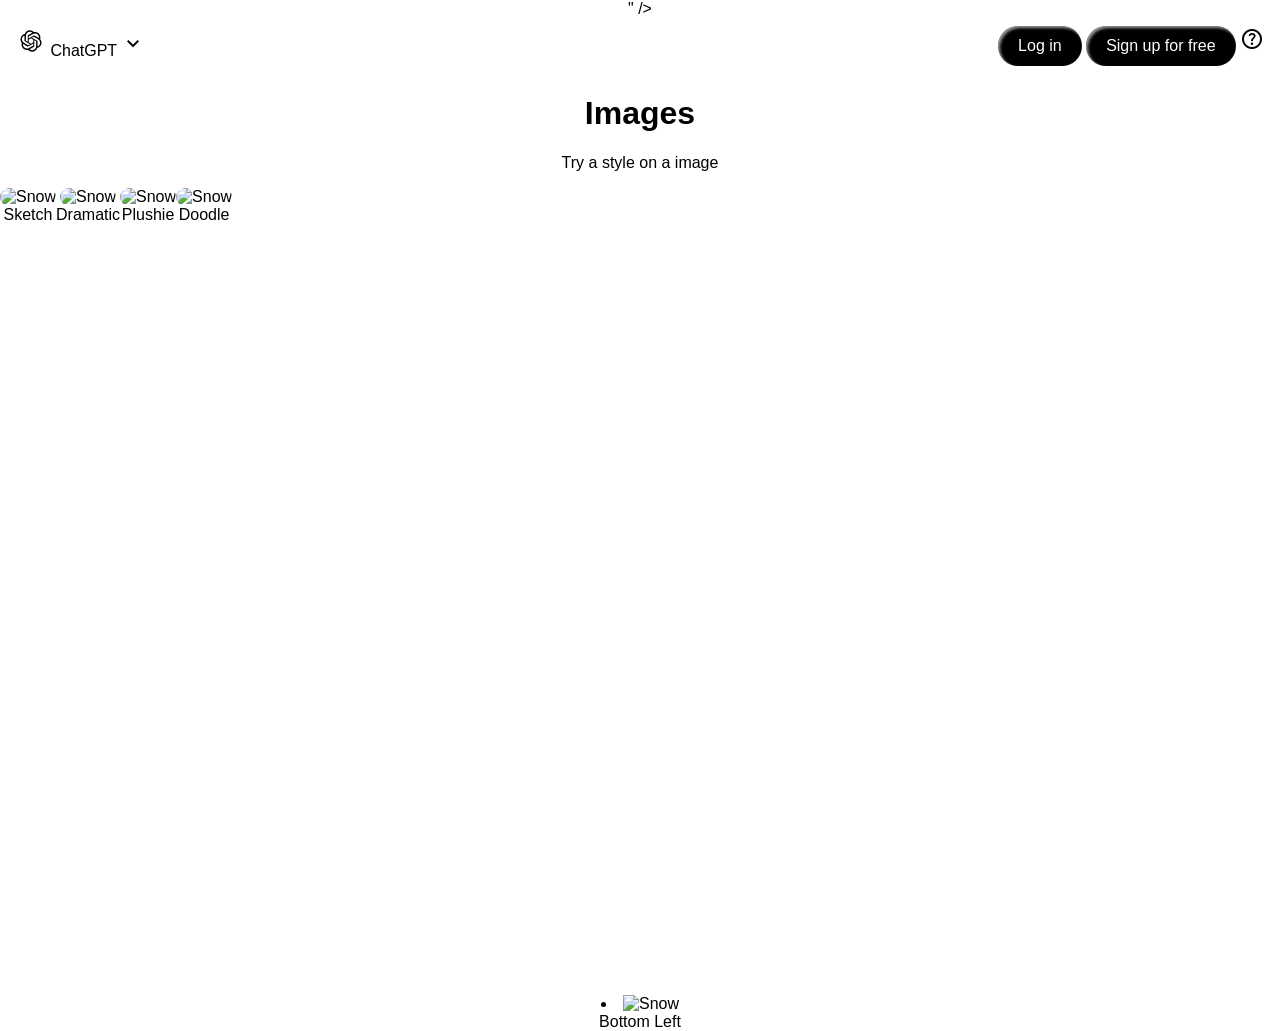
==== images.html @ 3a8e111e "git init" ====
<!DOCTYPE html>
<html lang="en">
<head>
    <meta charset="UTF-8">
    <meta name="viewport" content="width=device-width, initial-scale=1.0">
    <title>Images</title>
        <link
      rel="stylesheet"
      href="https://fonts.googleapis.com/css2?family=Material+Symbols+Outlined:opsz,wght,FILL,GRAD@20..48,100..700,0..1,-50..200&icon_names=smart_toy,keyboard_arrow_down,help,attach_file" />"
    />
        <link rel="stylesheet" href="styleImages.css" />
</head>
<body>
        <nav class="navbar">
      <!-- <div class="logo">
            <svg  class="gpt-icon" xmlns="http://www.w3.org/2000/svg" shape-rendering="geometricPrecision" text-rendering="geometricPrecision" image-rendering="optimizeQuality" fill-rule="evenodd" clip-rule="evenodd" viewBox="0 0 512 509.639"><path fill="#fff" d="M115.612 0h280.775C459.974 0 512 52.026 512 115.612v278.415c0 63.587-52.026 115.613-115.613 115.613H115.612C52.026 509.64 0 457.614 0 394.027V115.612C0 52.026 52.026 0 115.612 0z"/><path fill-rule="nonzero" d="M412.037 221.764a90.834 90.834 0 004.648-28.67 90.79 90.79 0 00-12.443-45.87c-16.37-28.496-46.738-46.089-79.605-46.089-6.466 0-12.943.683-19.264 2.04a90.765 90.765 0 00-67.881-30.515h-.576c-.059.002-.149.002-.216.002-39.807 0-75.108 25.686-87.346 63.554-25.626 5.239-47.748 21.31-60.682 44.03a91.873 91.873 0 00-12.407 46.077 91.833 91.833 0 0023.694 61.553 90.802 90.802 0 00-4.649 28.67 90.804 90.804 0 0012.442 45.87c16.369 28.504 46.74 46.087 79.61 46.087a91.81 91.81 0 0019.253-2.04 90.783 90.783 0 0067.887 30.516h.576l.234-.001c39.829 0 75.119-25.686 87.357-63.588 25.626-5.242 47.748-21.312 60.682-44.033a91.718 91.718 0 0012.383-46.035 91.83 91.83 0 00-23.693-61.553l-.004-.005zM275.102 413.161h-.094a68.146 68.146 0 01-43.611-15.8 56.936 56.936 0 002.155-1.221l72.54-41.901a11.799 11.799 0 005.962-10.251V241.651l30.661 17.704c.326.163.55.479.596.84v84.693c-.042 37.653-30.554 68.198-68.21 68.273h.001zm-146.689-62.649a68.128 68.128 0 01-9.152-34.085c0-3.904.341-7.817 1.005-11.663.539.323 1.48.897 2.155 1.285l72.54 41.901a11.832 11.832 0 0011.918-.002l88.563-51.137v35.408a1.1 1.1 0 01-.438.94l-73.33 42.339a68.43 68.43 0 01-34.11 9.12 68.359 68.359 0 01-59.15-34.11l-.001.004zm-19.083-158.36a68.044 68.044 0 0135.538-29.934c0 .625-.036 1.731-.036 2.5v83.801l-.001.07a11.79 11.79 0 005.954 10.242l88.564 51.13-30.661 17.704a1.096 1.096 0 01-1.034.093l-73.337-42.375a68.36 68.36 0 01-34.095-59.143 68.412 68.412 0 019.112-34.085l-.004-.003zm251.907 58.621l-88.563-51.137 30.661-17.697a1.097 1.097 0 011.034-.094l73.337 42.339c21.109 12.195 34.132 34.746 34.132 59.132 0 28.604-17.849 54.199-44.686 64.078v-86.308c.004-.032.004-.065.004-.096 0-4.219-2.261-8.119-5.919-10.217zm30.518-45.93c-.539-.331-1.48-.898-2.155-1.286l-72.54-41.901a11.842 11.842 0 00-5.958-1.611c-2.092 0-4.15.558-5.957 1.611l-88.564 51.137v-35.408l-.001-.061a1.1 1.1 0 01.44-.88l73.33-42.303a68.301 68.301 0 0134.108-9.129c37.704 0 68.281 30.577 68.281 68.281a68.69 68.69 0 01-.984 11.545v.005zm-191.843 63.109l-30.668-17.704a1.09 1.09 0 01-.596-.84v-84.692c.016-37.685 30.593-68.236 68.281-68.236a68.332 68.332 0 0143.689 15.804 63.09 63.09 0 00-2.155 1.222l-72.54 41.9a11.794 11.794 0 00-5.961 10.248v.068l-.05 102.23zm16.655-35.91l39.445-22.782 39.444 22.767v45.55l-39.444 22.767-39.445-22.767v-45.535z"/></svg>
            ChatGPT  
            <span class="material-symbols-outlined">keyboard_arrow_down</span> 
        </div> -->

      <ul class="nav-links">
        <div class="leftNav">
          <li>
            <svg
              class="gpt-icon"
              xmlns="http://www.w3.org/2000/svg"
              shape-rendering="geometricPrecision"
              text-rendering="geometricPrecision"
              image-rendering="optimizeQuality"
              fill-rule="evenodd"
              clip-rule="evenodd"
              viewBox="0 0 512 509.639"
            >
              <path
                fill="#fff"
                d="M115.612 0h280.775C459.974 0 512 52.026 512 115.612v278.415c0 63.587-52.026 115.613-115.613 115.613H115.612C52.026 509.64 0 457.614 0 394.027V115.612C0 52.026 52.026 0 115.612 0z"
              />
              <path
                fill-rule="nonzero"
                d="M412.037 221.764a90.834 90.834 0 004.648-28.67 90.79 90.79 0 00-12.443-45.87c-16.37-28.496-46.738-46.089-79.605-46.089-6.466 0-12.943.683-19.264 2.04a90.765 90.765 0 00-67.881-30.515h-.576c-.059.002-.149.002-.216.002-39.807 0-75.108 25.686-87.346 63.554-25.626 5.239-47.748 21.31-60.682 44.03a91.873 91.873 0 00-12.407 46.077 91.833 91.833 0 0023.694 61.553 90.802 90.802 0 00-4.649 28.67 90.804 90.804 0 0012.442 45.87c16.369 28.504 46.74 46.087 79.61 46.087a91.81 91.81 0 0019.253-2.04 90.783 90.783 0 0067.887 30.516h.576l.234-.001c39.829 0 75.119-25.686 87.357-63.588 25.626-5.242 47.748-21.312 60.682-44.033a91.718 91.718 0 0012.383-46.035 91.83 91.83 0 00-23.693-61.553l-.004-.005zM275.102 413.161h-.094a68.146 68.146 0 01-43.611-15.8 56.936 56.936 0 002.155-1.221l72.54-41.901a11.799 11.799 0 005.962-10.251V241.651l30.661 17.704c.326.163.55.479.596.84v84.693c-.042 37.653-30.554 68.198-68.21 68.273h.001zm-146.689-62.649a68.128 68.128 0 01-9.152-34.085c0-3.904.341-7.817 1.005-11.663.539.323 1.48.897 2.155 1.285l72.54 41.901a11.832 11.832 0 0011.918-.002l88.563-51.137v35.408a1.1 1.1 0 01-.438.94l-73.33 42.339a68.43 68.43 0 01-34.11 9.12 68.359 68.359 0 01-59.15-34.11l-.001.004zm-19.083-158.36a68.044 68.044 0 0135.538-29.934c0 .625-.036 1.731-.036 2.5v83.801l-.001.07a11.79 11.79 0 005.954 10.242l88.564 51.13-30.661 17.704a1.096 1.096 0 01-1.034.093l-73.337-42.375a68.36 68.36 0 01-34.095-59.143 68.412 68.412 0 019.112-34.085l-.004-.003zm251.907 58.621l-88.563-51.137 30.661-17.697a1.097 1.097 0 011.034-.094l73.337 42.339c21.109 12.195 34.132 34.746 34.132 59.132 0 28.604-17.849 54.199-44.686 64.078v-86.308c.004-.032.004-.065.004-.096 0-4.219-2.261-8.119-5.919-10.217zm30.518-45.93c-.539-.331-1.48-.898-2.155-1.286l-72.54-41.901a11.842 11.842 0 00-5.958-1.611c-2.092 0-4.15.558-5.957 1.611l-88.564 51.137v-35.408l-.001-.061a1.1 1.1 0 01.44-.88l73.33-42.303a68.301 68.301 0 0134.108-9.129c37.704 0 68.281 30.577 68.281 68.281a68.69 68.69 0 01-.984 11.545v.005zm-191.843 63.109l-30.668-17.704a1.09 1.09 0 01-.596-.84v-84.692c.016-37.685 30.593-68.236 68.281-68.236a68.332 68.332 0 0143.689 15.804 63.09 63.09 0 00-2.155 1.222l-72.54 41.9a11.794 11.794 0 00-5.961 10.248v.068l-.05 102.23zm16.655-35.91l39.445-22.782 39.444 22.767v45.55l-39.444 22.767-39.445-22.767v-45.535z"
              />
            </svg>
            ChatGPT
            <span class="material-symbols-outlined">keyboard_arrow_down</span>
          </li>
        </div>

        <div class="rightNav">
          <li>
            <button class="favorite styled" type="button">Log in</button>
            <button class="favorite styled" type="button">
              Sign up for free
            </button>

            <span class="material-symbols-outlined">help</span>
          </li>
        </div>
      </ul>
    </nav>
    <div class="container">
        <h1>Images</h1>
        <p>Try a style on a image</p>
        <ul class="nav-links">
        <div class="centerNav">
              <li class="imgDiv">
                      <img class = "img" src="https://encrypted-tbn0.gstatic.com/images?q=tbn:ANd9GcTlaB_1C-pBuw22JItfEWRbyYpvXw4YYyBvpQ9K1ytyqQ&s" alt="Snow" style="width:100%;">
  <div class="bottom-left">Sketch</div>
                </li>
              <li class="imgDiv">
                      <img  class = "img"  src="https://encrypted-tbn0.gstatic.com/images?q=tbn:ANd9GcSWJ82D3fYuWd7_fGAY9XvaiLnmVgUnUoI8oPJX1bEe4A&s=10" alt="Snow" style="width:100%;">
  <div class="bottom-left">Dramatic</div>
                </li>
              <li class="imgDiv">
                      <img  class = "img"  src="https://encrypted-tbn0.gstatic.com/images?q=tbn:ANd9GcSUbkm5uwYoDDZbvLJDmrWM3zFg2-TcrkDfT3vIHIJqxg&s=10" alt="Snow" style="width:100%;">
  <div class="bottom-left"> Plushie</div>
                </li>
              <li class="imgDiv">
                      <img class = "img"  src="https://encrypted-tbn0.gstatic.com/images?q=tbn:ANd9GcR01Yi4331f1BsPnjMCUkbOB63N7DEmvC4Cnz9VCK6j6g&s=10" alt="Snow" style="width:100%;">
  <div class="bottom-left"> Doodle</div>
                </li>
 
        </div>
</ul>
    
    </div>

                  <li class="imgDiv">
                      <img src="https://encrypted-tbn0.gstatic.com/images?q=tbn:ANd9GcTlaB_1C-pBuw22JItfEWRbyYpvXw4YYyBvpQ9K1ytyqQ&s" alt="Snow" style="width:100%;">
  <div class="bottom-left">Bottom Left</div>
                </li>
</body>
</html>
---- styleImages.css ----
body {
    margin: 0;
    font-family: Arial, sans-serif;
      text-align: center;
      align-items: center;
}

.navbar {
    list-style-type: none;
  margin: 0;
  padding: 0;
  overflow: hidden;
    justify-content: space-between;
    padding: 0.5em 1em;

}

.nav-links {
  list-style-type: none;
  margin: 0;
  padding: 0;
  overflow: hidden;
align-items: center;
}
.nav-links li {
  float: left;
}
.nav-links a {
    
  display: block;
  color: rgb(0, 0, 0);
  text-align: center;
  padding: 14px 16px;
  text-decoration: none;

}

.nav-links a:hover {
    color: #00bcd4;
}
.rightNav{
    float:right;

}
/* .leftNav{
    float:left;
        margin-right: 150px
}
.centerNav{

    float:center;
} */
.gpt-icon{
    width: 30px;
    height: 30px;
}


.styled {
  border: 0;
  line-height: 2.5;
  padding: 0 20px;
  font-size: 1rem;
  color: white;
  text-shadow: 1px 1px 1px black;
  border-radius: 20px;
  background-color: rgb(0, 0, 0);
  background-image: linear-gradient(
    to top left,
    rgb(0 0 0 / 0.2),
    rgb(0 0 0 / 0.2) 30%,
    transparent
  );
  box-shadow:
    inset 2px 2px 3px rgb(255 255 255 / 0.6),
    inset -2px -2px 3px rgb(0 0 0 / 0.6);
}

.styled:hover {
  background-color: rgb(26, 108, 152);
}

.styled:active {
  box-shadow:
    inset -2px -2px 3px rgb(255 255 255 / 0.6),
    inset 2px 2px 3px rgb(0 0 0 / 0.6);
}
.chatBox{
  position: relative;
   /* transform: translateY(-50%); */
     width:500px ;
  padding:20px ;
    margin: 0 auto; 
      top: 20%;
  border:  solid rgb(178, 181, 178);
  border-radius: 10px;


}
.container{
 height: 100vh;
}
input{
    width: 90%;
    padding: 10px;
    border-radius: 15px;

}

.buttonIcon{
    border-radius: 25px;
    border:  solid rgb(178, 181, 178);
}
.img{
  width: 200px;
  height: 200px;
  border-radius: 15px;
  border: 10px;
}
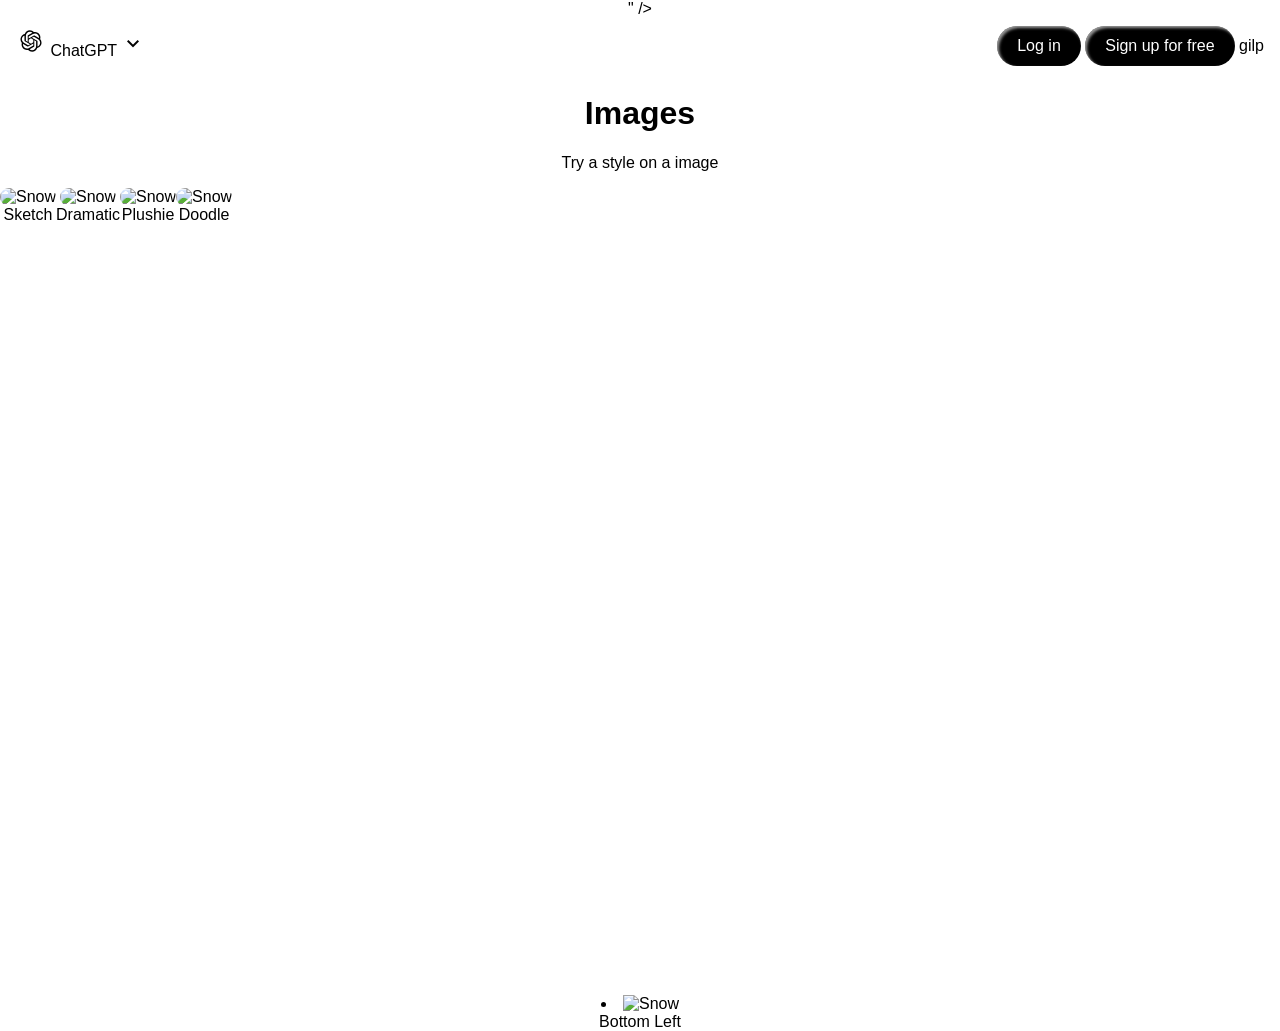
==== commit 6ded00c3: "Final Test" ====
--- a/images.html
+++ b/images.html
@@ -51,8 +51,7 @@
             <button class="favorite styled" type="button">
               Sign up for free
             </button>
-
-            <span class="material-symbols-outlined">help</span>
+gilp</span>
           </li>
         </div>
       </ul>
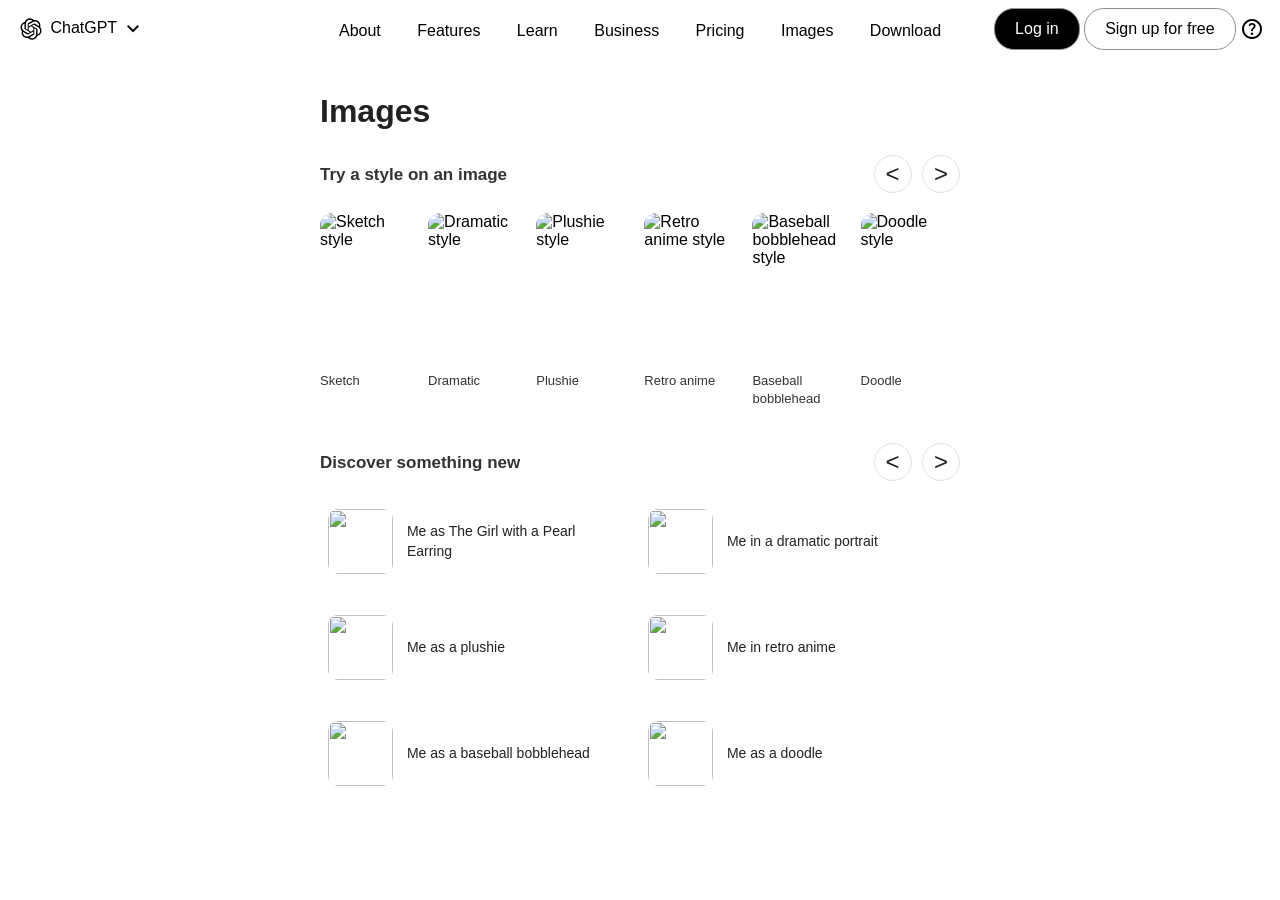
==== commit 752762bd: "fix images page" ====
--- a/images.html
+++ b/images.html
@@ -1,91 +1,187 @@
-<!DOCTYPE html>
+<!doctype html>
 <html lang="en">
-<head>
-    <meta charset="UTF-8">
-    <meta name="viewport" content="width=device-width, initial-scale=1.0">
-    <title>Images</title>
-        <link
+  <head>
+    <meta charset="UTF-8" />
+    <meta name="viewport" content="width=device-width, initial-scale=1.0" />
+    <title>GPT-IMAGES</title>
+    <link rel="stylesheet" href="styleImages.css" />
+    <link
       rel="stylesheet"
-      href="https://fonts.googleapis.com/css2?family=Material+Symbols+Outlined:opsz,wght,FILL,GRAD@20..48,100..700,0..1,-50..200&icon_names=smart_toy,keyboard_arrow_down,help,attach_file" />"
+      href="https://fonts.googleapis.com/css2?family=Material+Symbols+Outlined:opsz,wght,FILL,GRAD@20..48,100..700,0..1,-50..200&icon_names=smart_toy,keyboard_arrow_down,help,attach_file,search,auto_stories,image,call"
     />
-        <link rel="stylesheet" href="styleImages.css" />
-</head>
-<body>
-        <nav class="navbar">
-      <!-- <div class="logo">
-            <svg  class="gpt-icon" xmlns="http://www.w3.org/2000/svg" shape-rendering="geometricPrecision" text-rendering="geometricPrecision" image-rendering="optimizeQuality" fill-rule="evenodd" clip-rule="evenodd" viewBox="0 0 512 509.639"><path fill="#fff" d="M115.612 0h280.775C459.974 0 512 52.026 512 115.612v278.415c0 63.587-52.026 115.613-115.613 115.613H115.612C52.026 509.64 0 457.614 0 394.027V115.612C0 52.026 52.026 0 115.612 0z"/><path fill-rule="nonzero" d="M412.037 221.764a90.834 90.834 0 004.648-28.67 90.79 90.79 0 00-12.443-45.87c-16.37-28.496-46.738-46.089-79.605-46.089-6.466 0-12.943.683-19.264 2.04a90.765 90.765 0 00-67.881-30.515h-.576c-.059.002-.149.002-.216.002-39.807 0-75.108 25.686-87.346 63.554-25.626 5.239-47.748 21.31-60.682 44.03a91.873 91.873 0 00-12.407 46.077 91.833 91.833 0 0023.694 61.553 90.802 90.802 0 00-4.649 28.67 90.804 90.804 0 0012.442 45.87c16.369 28.504 46.74 46.087 79.61 46.087a91.81 91.81 0 0019.253-2.04 90.783 90.783 0 0067.887 30.516h.576l.234-.001c39.829 0 75.119-25.686 87.357-63.588 25.626-5.242 47.748-21.312 60.682-44.033a91.718 91.718 0 0012.383-46.035 91.83 91.83 0 00-23.693-61.553l-.004-.005zM275.102 413.161h-.094a68.146 68.146 0 01-43.611-15.8 56.936 56.936 0 002.155-1.221l72.54-41.901a11.799 11.799 0 005.962-10.251V241.651l30.661 17.704c.326.163.55.479.596.84v84.693c-.042 37.653-30.554 68.198-68.21 68.273h.001zm-146.689-62.649a68.128 68.128 0 01-9.152-34.085c0-3.904.341-7.817 1.005-11.663.539.323 1.48.897 2.155 1.285l72.54 41.901a11.832 11.832 0 0011.918-.002l88.563-51.137v35.408a1.1 1.1 0 01-.438.94l-73.33 42.339a68.43 68.43 0 01-34.11 9.12 68.359 68.359 0 01-59.15-34.11l-.001.004zm-19.083-158.36a68.044 68.044 0 0135.538-29.934c0 .625-.036 1.731-.036 2.5v83.801l-.001.07a11.79 11.79 0 005.954 10.242l88.564 51.13-30.661 17.704a1.096 1.096 0 01-1.034.093l-73.337-42.375a68.36 68.36 0 01-34.095-59.143 68.412 68.412 0 019.112-34.085l-.004-.003zm251.907 58.621l-88.563-51.137 30.661-17.697a1.097 1.097 0 011.034-.094l73.337 42.339c21.109 12.195 34.132 34.746 34.132 59.132 0 28.604-17.849 54.199-44.686 64.078v-86.308c.004-.032.004-.065.004-.096 0-4.219-2.261-8.119-5.919-10.217zm30.518-45.93c-.539-.331-1.48-.898-2.155-1.286l-72.54-41.901a11.842 11.842 0 00-5.958-1.611c-2.092 0-4.15.558-5.957 1.611l-88.564 51.137v-35.408l-.001-.061a1.1 1.1 0 01.44-.88l73.33-42.303a68.301 68.301 0 0134.108-9.129c37.704 0 68.281 30.577 68.281 68.281a68.69 68.69 0 01-.984 11.545v.005zm-191.843 63.109l-30.668-17.704a1.09 1.09 0 01-.596-.84v-84.692c.016-37.685 30.593-68.236 68.281-68.236a68.332 68.332 0 0143.689 15.804 63.09 63.09 0 00-2.155 1.222l-72.54 41.9a11.794 11.794 0 00-5.961 10.248v.068l-.05 102.23zm16.655-35.91l39.445-22.782 39.444 22.767v45.55l-39.444 22.767-39.445-22.767v-45.535z"/></svg>
-            ChatGPT  
-            <span class="material-symbols-outlined">keyboard_arrow_down</span> 
-        </div> -->
+  </head>
+  <body>
+    <nav class="navbar">
+      <div class="nav-links">
+        <div class="leftNav">
+          <svg
+            class="gpt-icon"
+            xmlns="http://www.w3.org/2000/svg"
+            shape-rendering="geometricPrecision"
+            text-rendering="geometricPrecision"
+            image-rendering="optimizeQuality"
+            fill-rule="evenodd"
+            clip-rule="evenodd"
+            viewBox="0 0 512 509.639"
+          >
+            <path
+              fill="#fff"
+              d="M115.612 0h280.775C459.974 0 512 52.026 512 115.612v278.415c0 63.587-52.026 115.613-115.613 115.613H115.612C52.026 509.64 0 457.614 0 394.027V115.612C0 52.026 52.026 0 115.612 0z"
+            />
+            <path
+              fill-rule="nonzero"
+              d="M412.037 221.764a90.834 90.834 0 004.648-28.67 90.79 90.79 0 00-12.443-45.87c-16.37-28.496-46.738-46.089-79.605-46.089-6.466 0-12.943.683-19.264 2.04a90.765 90.765 0 00-67.881-30.515h-.576c-.059.002-.149.002-.216.002-39.807 0-75.108 25.686-87.346 63.554-25.626 5.239-47.748 21.31-60.682 44.03a91.873 91.873 0 00-12.407 46.077 91.833 91.833 0 0023.694 61.553 90.802 90.802 0 00-4.649 28.67 90.804 90.804 0 0012.442 45.87c16.369 28.504 46.74 46.087 79.61 46.087a91.81 91.81 0 0019.253-2.04 90.783 90.783 0 0067.887 30.516h.576l.234-.001c39.829 0 75.119-25.686 87.357-63.588 25.626-5.242 47.748-21.312 60.682-44.033a91.718 91.718 0 0012.383-46.035 91.83 91.83 0 00-23.693-61.553l-.004-.005zM275.102 413.161h-.094a68.146 68.146 0 01-43.611-15.8 56.936 56.936 0 002.155-1.221l72.54-41.901a11.799 11.799 0 005.962-10.251V241.651l30.661 17.704c.326.163.55.479.596.84v84.693c-.042 37.653-30.554 68.198-68.21 68.273h.001zm-146.689-62.649a68.128 68.128 0 01-9.152-34.085c0-3.904.341-7.817 1.005-11.663.539.323 1.48.897 2.155 1.285l72.54 41.901a11.832 11.832 0 0011.918-.002l88.563-51.137v35.408a1.1 1.1 0 01-.438.94l-73.33 42.339a68.43 68.43 0 01-34.11 9.12 68.359 68.359 0 01-59.15-34.11l-.001.004zm-19.083-158.36a68.044 68.044 0 0135.538-29.934c0 .625-.036 1.731-.036 2.5v83.801l-.001.07a11.79 11.79 0 005.954 10.242l88.564 51.13-30.661 17.704a1.096 1.096 0 01-1.034.093l-73.337-42.375a68.36 68.36 0 01-34.095-59.143 68.412 68.412 0 019.112-34.085l-.004-.003zm251.907 58.621l-88.563-51.137 30.661-17.697a1.097 1.097 0 011.034-.094l73.337 42.339c21.109 12.195 34.132 34.746 34.132 59.132 0 28.604-17.849 54.199-44.686 64.078v-86.308c.004-.032.004-.065.004-.096 0-4.219-2.261-8.119-5.919-10.217zm30.518-45.93c-.539-.331-1.48-.898-2.155-1.286l-72.54-41.901a11.842 11.842 0 00-5.958-1.611c-2.092 0-4.15.558-5.957 1.611l-88.564 51.137v-35.408l-.001-.061a1.1 1.1 0 01.44-.88l73.33-42.303a68.301 68.301 0 0134.108-9.129c37.704 0 68.281 30.577 68.281 68.281a68.69 68.69 0 01-.984 11.545v.005zm-191.843 63.109l-30.668-17.704a1.09 1.09 0 01-.596-.84v-84.692c.016-37.685 30.593-68.236 68.281-68.236a68.332 68.332 0 0143.689 15.804 63.09 63.09 0 00-2.155 1.222l-72.54 41.9a11.794 11.794 0 00-5.961 10.248v.068l-.05 102.23zm16.655-35.91l39.445-22.782 39.444 22.767v45.55l-39.444 22.767-39.445-22.767v-45.535z"
+            />
+          </svg>
 
-      <ul class="nav-links">
-        <div class="leftNav">
-          <li>
-            <svg
-              class="gpt-icon"
-              xmlns="http://www.w3.org/2000/svg"
-              shape-rendering="geometricPrecision"
-              text-rendering="geometricPrecision"
-              image-rendering="optimizeQuality"
-              fill-rule="evenodd"
-              clip-rule="evenodd"
-              viewBox="0 0 512 509.639"
-            >
-              <path
-                fill="#fff"
-                d="M115.612 0h280.775C459.974 0 512 52.026 512 115.612v278.415c0 63.587-52.026 115.613-115.613 115.613H115.612C52.026 509.64 0 457.614 0 394.027V115.612C0 52.026 52.026 0 115.612 0z"
-              />
-              <path
-                fill-rule="nonzero"
-                d="M412.037 221.764a90.834 90.834 0 004.648-28.67 90.79 90.79 0 00-12.443-45.87c-16.37-28.496-46.738-46.089-79.605-46.089-6.466 0-12.943.683-19.264 2.04a90.765 90.765 0 00-67.881-30.515h-.576c-.059.002-.149.002-.216.002-39.807 0-75.108 25.686-87.346 63.554-25.626 5.239-47.748 21.31-60.682 44.03a91.873 91.873 0 00-12.407 46.077 91.833 91.833 0 0023.694 61.553 90.802 90.802 0 00-4.649 28.67 90.804 90.804 0 0012.442 45.87c16.369 28.504 46.74 46.087 79.61 46.087a91.81 91.81 0 0019.253-2.04 90.783 90.783 0 0067.887 30.516h.576l.234-.001c39.829 0 75.119-25.686 87.357-63.588 25.626-5.242 47.748-21.312 60.682-44.033a91.718 91.718 0 0012.383-46.035 91.83 91.83 0 00-23.693-61.553l-.004-.005zM275.102 413.161h-.094a68.146 68.146 0 01-43.611-15.8 56.936 56.936 0 002.155-1.221l72.54-41.901a11.799 11.799 0 005.962-10.251V241.651l30.661 17.704c.326.163.55.479.596.84v84.693c-.042 37.653-30.554 68.198-68.21 68.273h.001zm-146.689-62.649a68.128 68.128 0 01-9.152-34.085c0-3.904.341-7.817 1.005-11.663.539.323 1.48.897 2.155 1.285l72.54 41.901a11.832 11.832 0 0011.918-.002l88.563-51.137v35.408a1.1 1.1 0 01-.438.94l-73.33 42.339a68.43 68.43 0 01-34.11 9.12 68.359 68.359 0 01-59.15-34.11l-.001.004zm-19.083-158.36a68.044 68.044 0 0135.538-29.934c0 .625-.036 1.731-.036 2.5v83.801l-.001.07a11.79 11.79 0 005.954 10.242l88.564 51.13-30.661 17.704a1.096 1.096 0 01-1.034.093l-73.337-42.375a68.36 68.36 0 01-34.095-59.143 68.412 68.412 0 019.112-34.085l-.004-.003zm251.907 58.621l-88.563-51.137 30.661-17.697a1.097 1.097 0 011.034-.094l73.337 42.339c21.109 12.195 34.132 34.746 34.132 59.132 0 28.604-17.849 54.199-44.686 64.078v-86.308c.004-.032.004-.065.004-.096 0-4.219-2.261-8.119-5.919-10.217zm30.518-45.93c-.539-.331-1.48-.898-2.155-1.286l-72.54-41.901a11.842 11.842 0 00-5.958-1.611c-2.092 0-4.15.558-5.957 1.611l-88.564 51.137v-35.408l-.001-.061a1.1 1.1 0 01.44-.88l73.33-42.303a68.301 68.301 0 0134.108-9.129c37.704 0 68.281 30.577 68.281 68.281a68.69 68.69 0 01-.984 11.545v.005zm-191.843 63.109l-30.668-17.704a1.09 1.09 0 01-.596-.84v-84.692c.016-37.685 30.593-68.236 68.281-68.236a68.332 68.332 0 0143.689 15.804 63.09 63.09 0 00-2.155 1.222l-72.54 41.9a11.794 11.794 0 00-5.961 10.248v.068l-.05 102.23zm16.655-35.91l39.445-22.782 39.444 22.767v45.55l-39.444 22.767-39.445-22.767v-45.535z"
-              />
-            </svg>
-            ChatGPT
-            <span class="material-symbols-outlined">keyboard_arrow_down</span>
-          </li>
+          ChatGPT
+          <span class="material-symbols-outlined">keyboard_arrow_down</span>
+        </div>
+
+        <div class="centerNav">
+          <ul>
+            <li><a href="#">About</a></li>
+            <li><a href="#">Features</a></li>
+            <li><a href="#">Learn</a></li>
+            <li><a href="#">Business</a></li>
+            <li><a href="#">Pricing</a></li>
+            <li><a href="images.html">Images</a></li>
+            <li><a href="#">Download</a></li>
+          </ul>
         </div>
 
         <div class="rightNav">
-          <li>
-            <button class="favorite styled" type="button">Log in</button>
-            <button class="favorite styled" type="button">
-              Sign up for free
-            </button>
-gilp</span>
-          </li>
+          <button class="favorite btn-top btn-black" type="button">
+            Log in
+          </button>
+
+          <button class="favorite btn-top btn-white" type="button">
+            Sign up for free
+          </button>
+
+          <span class="material-symbols-outlined">help</span>
         </div>
+      </div>
+    </nav>
+
+    <main class="images-container">
+      <h1 class="images-title">Images</h1>
+
+      <div class="styles-header">
+        <p>Try a style on an image</p>
+
+        <div class="slider-arrows">
+          <button class="arrow-button" type="button">&lt;</button>
+          <button class="arrow-button" type="button">&gt;</button>
+        </div>
+      </div>
+
+      <ul class="styles-list">
+        <li class="style-card">
+          <img
+            src="https://encrypted-tbn0.gstatic.com/images?q=tbn:ANd9GcTlaB_1C-pBuw22JItfEWRbyYpvXw4YYyBvpQ9K1ytyqQ&s"
+            alt="Sketch style"
+          />
+          <p>Sketch</p>
+        </li>
+
+        <li class="style-card">
+          <img
+            src="https://encrypted-tbn0.gstatic.com/images?q=tbn:ANd9GcSWJ82D3fYuWd7_fGAY9XvaiLnmVgUnUoI8oPJX1bEe4A&s=10"
+            alt="Dramatic style"
+          />
+          <p>Dramatic</p>
+        </li>
+
+        <li class="style-card">
+          <img
+            src="https://encrypted-tbn0.gstatic.com/images?q=tbn:ANd9GcSUbkm5uwYoDDZbvLJDmrWM3zFg2-TcrkDfT3vIHIJqxg&s=10"
+            alt="Plushie style"
+          />
+          <p>Plushie</p>
+        </li>
+
+        <li class="style-card">
+          <img
+            src="https://encrypted-tbn0.gstatic.com/images?q=tbn:ANd9GcR01Yi4331f1BsPnjMCUkbOB63N7DEmvC4Cnz9VCK6j6g&s=10"
+            alt="Retro anime style"
+          />
+          <p>Retro anime</p>
+        </li>
+
+        <li class="style-card">
+          <img
+            src="https://encrypted-tbn0.gstatic.com/images?q=tbn:ANd9GcTlaB_1C-pBuw22JItfEWRbyYpvXw4YYyBvpQ9K1ytyqQ&s"
+            alt="Baseball bobblehead style"
+          />
+          <p>Baseball bobblehead</p>
+        </li>
+
+        <li class="style-card">
+          <img
+            src="https://encrypted-tbn0.gstatic.com/images?q=tbn:ANd9GcSWJ82D3fYuWd7_fGAY9XvaiLnmVgUnUoI8oPJX1bEe4A&s=10"
+            alt="Doodle style"
+          />
+          <p>Doodle</p>
+        </li>
       </ul>
-    </nav>
-    <div class="container">
-        <h1>Images</h1>
-        <p>Try a style on a image</p>
-        <ul class="nav-links">
-        <div class="centerNav">
-              <li class="imgDiv">
-                      <img class = "img" src="https://encrypted-tbn0.gstatic.com/images?q=tbn:ANd9GcTlaB_1C-pBuw22JItfEWRbyYpvXw4YYyBvpQ9K1ytyqQ&s" alt="Snow" style="width:100%;">
-  <div class="bottom-left">Sketch</div>
-                </li>
-              <li class="imgDiv">
-                      <img  class = "img"  src="https://encrypted-tbn0.gstatic.com/images?q=tbn:ANd9GcSWJ82D3fYuWd7_fGAY9XvaiLnmVgUnUoI8oPJX1bEe4A&s=10" alt="Snow" style="width:100%;">
-  <div class="bottom-left">Dramatic</div>
-                </li>
-              <li class="imgDiv">
-                      <img  class = "img"  src="https://encrypted-tbn0.gstatic.com/images?q=tbn:ANd9GcSUbkm5uwYoDDZbvLJDmrWM3zFg2-TcrkDfT3vIHIJqxg&s=10" alt="Snow" style="width:100%;">
-  <div class="bottom-left"> Plushie</div>
-                </li>
-              <li class="imgDiv">
-                      <img class = "img"  src="https://encrypted-tbn0.gstatic.com/images?q=tbn:ANd9GcR01Yi4331f1BsPnjMCUkbOB63N7DEmvC4Cnz9VCK6j6g&s=10" alt="Snow" style="width:100%;">
-  <div class="bottom-left"> Doodle</div>
-                </li>
- 
+      <div class="styles-header">
+        <p>Discover something new</p>
+
+        <div class="slider-arrows">
+          <button class="arrow-button" type="button">&lt;</button>
+          <button class="arrow-button" type="button">&gt;</button>
         </div>
-</ul>
-    
-    </div>
+      </div>
+      <section class="image-gallery">
+        <div class="gallery-item">
+          <img
+            src="https://encrypted-tbn0.gstatic.com/images?q=tbn:ANd9GcTlaB_1C-pBuw22JItfEWRbyYpvXw4YYyBvpQ9K1ytyqQ&s"
+            alt=""
+          />
+          <span>Me as The Girl with a Pearl Earring</span>
+        </div>
 
-                  <li class="imgDiv">
-                      <img src="https://encrypted-tbn0.gstatic.com/images?q=tbn:ANd9GcTlaB_1C-pBuw22JItfEWRbyYpvXw4YYyBvpQ9K1ytyqQ&s" alt="Snow" style="width:100%;">
-  <div class="bottom-left">Bottom Left</div>
-                </li>
-</body>
-</html>+        <div class="gallery-item">
+          <img
+            src="https://encrypted-tbn0.gstatic.com/images?q=tbn:ANd9GcSWJ82D3fYuWd7_fGAY9XvaiLnmVgUnUoI8oPJX1bEe4A&s=10"
+            alt=""
+          />
+          <span>Me in a dramatic portrait</span>
+        </div>
+
+        <div class="gallery-item">
+          <img
+            src="https://encrypted-tbn0.gstatic.com/images?q=tbn:ANd9GcSUbkm5uwYoDDZbvLJDmrWM3zFg2-TcrkDfT3vIHIJqxg&s=10"
+            alt=""
+          />
+          <span>Me as a plushie</span>
+        </div>
+
+        <div class="gallery-item">
+          <img
+            src="https://encrypted-tbn0.gstatic.com/images?q=tbn:ANd9GcR01Yi4331f1BsPnjMCUkbOB63N7DEmvC4Cnz9VCK6j6g&s=10"
+            alt=""
+          />
+          <span>Me in retro anime</span>
+        </div>
+
+        <div class="gallery-item">
+          <img
+            src="https://encrypted-tbn0.gstatic.com/images?q=tbn:ANd9GcTlaB_1C-pBuw22JItfEWRbyYpvXw4YYyBvpQ9K1ytyqQ&s"
+            alt=""
+          />
+          <span>Me as a baseball bobblehead</span>
+        </div>
+
+        <div class="gallery-item">
+          <img
+            src="https://encrypted-tbn0.gstatic.com/images?q=tbn:ANd9GcSWJ82D3fYuWd7_fGAY9XvaiLnmVgUnUoI8oPJX1bEe4A&s=10"
+            alt=""
+          />
+          <span>Me as a doodle</span>
+        </div>
+      </section>
+    </main>
+  </body>
+</html>
--- a/styleImages.css
+++ b/styleImages.css
@@ -1,119 +1,268 @@
 body {
-    margin: 0;
-    font-family: Arial, sans-serif;
-      text-align: center;
-      align-items: center;
+  margin: 0;
+  font-family: Arial, sans-serif;
+  text-align: center;
 }
 
 .navbar {
-    list-style-type: none;
-  margin: 0;
-  padding: 0;
+  margin: 0;
+  padding: 0.5em 1em;
   overflow: hidden;
-    justify-content: space-between;
-    padding: 0.5em 1em;
-
 }
 
 .nav-links {
   list-style-type: none;
   margin: 0;
   padding: 0;
-  overflow: hidden;
-align-items: center;
-}
-.nav-links li {
+  position: relative;
+}
+
+.leftNav {
   float: left;
-}
+  text-align: left;
+  white-space: nowrap;
+  line-height: 40px;
+}
+
+.gpt-icon {
+  width: 30px;
+  height: 30px;
+  vertical-align: middle;
+}
+
+.material-symbols-outlined {
+  vertical-align: middle;
+}
+
+.centerNav {
+  position: absolute;
+  left: 50%;
+  transform: translateX(-50%);
+  white-space: nowrap;
+}
+
+.centerNav ul {
+  list-style-type: none;
+  margin: 0;
+  padding: 0;
+}
+
+.centerNav li {
+  display: inline-block;
+  vertical-align: middle;
+}
+
 .nav-links a {
-    
   display: block;
   color: rgb(0, 0, 0);
   text-align: center;
   padding: 14px 16px;
   text-decoration: none;
-
 }
 
 .nav-links a:hover {
-    color: #00bcd4;
-}
-.rightNav{
-    float:right;
-
-}
-/* .leftNav{
-    float:left;
-        margin-right: 150px
-}
-.centerNav{
-
-    float:center;
-} */
-.gpt-icon{
-    width: 30px;
-    height: 30px;
-}
-
-
-.styled {
-  border: 0;
+  color: #00bcd4;
+}
+
+
+.rightNav {
+  float: right;
+  white-space: nowrap;
+  line-height: 40px;
+}
+
+.btn-top {
+  border: 1px solid rgb(148, 142, 142);
   line-height: 2.5;
   padding: 0 20px;
   font-size: 1rem;
+  border-radius: 20px;
+  vertical-align: middle;
+}
+
+.btn-white {
+  color: black;
+  background-color: white;
+}
+
+.btn-black {
   color: white;
-  text-shadow: 1px 1px 1px black;
-  border-radius: 20px;
-  background-color: rgb(0, 0, 0);
-  background-image: linear-gradient(
-    to top left,
-    rgb(0 0 0 / 0.2),
-    rgb(0 0 0 / 0.2) 30%,
-    transparent
-  );
-  box-shadow:
-    inset 2px 2px 3px rgb(255 255 255 / 0.6),
-    inset -2px -2px 3px rgb(0 0 0 / 0.6);
-}
-
-.styled:hover {
+  background-color: black;
+}
+
+.btn-top:hover {
   background-color: rgb(26, 108, 152);
 }
 
-.styled:active {
+.btn-top:active {
   box-shadow:
     inset -2px -2px 3px rgb(255 255 255 / 0.6),
     inset 2px 2px 3px rgb(0 0 0 / 0.6);
 }
-.chatBox{
-  position: relative;
-   /* transform: translateY(-50%); */
-     width:500px ;
-  padding:20px ;
-    margin: 0 auto; 
-      top: 20%;
-  border:  solid rgb(178, 181, 178);
-  border-radius: 10px;
-
-
-}
-.container{
- height: 100vh;
-}
-input{
-    width: 90%;
-    padding: 10px;
-    border-radius: 15px;
-
-}
-
-.buttonIcon{
-    border-radius: 25px;
-    border:  solid rgb(178, 181, 178);
-}
+
+
 .img{
   width: 200px;
   height: 200px;
   border-radius: 15px;
   border: 10px;
-}+}
+
+/* Main content */
+
+.images-container {
+  width: 50%;
+  margin: 35px auto 0;
+  text-align: left;
+}
+
+.images-title {
+  margin: 0 0 25px;
+  font-size: 32px;
+  font-weight: 600;
+  color: #202123;
+}
+
+/* Subtitle and arrows */
+
+.styles-header {
+  font-weight: bold;
+  position: relative;
+  margin-bottom: 18px;
+  min-height: 40px;
+}
+
+.styles-header p {
+  margin: 0;
+  padding-top: 10px;
+  font-size: 17px;
+  color: #333;
+}
+
+.slider-arrows {
+  position: absolute;
+  top: 0;
+  right: 0;
+}
+
+.arrow-button {
+  width: 38px;
+  height: 38px;
+  margin-left: 6px;
+  border: 1px solid #e0e0e0;
+  border-radius: 50%;
+  background-color: white;
+  color: #222;
+  font-size: 24px;
+  line-height: 1;
+  cursor: pointer;
+}
+
+.arrow-button:hover {
+  background-color: #f2f2f2;
+}
+
+/* Six style cards */
+
+.styles-list {
+  list-style: none;
+  margin: 0 0 35px;
+  padding: 0;
+  white-space: nowrap;
+}
+
+.style-card {
+  display: inline-block;
+  vertical-align: top;
+  width: 15.7%;
+  margin-right: 0.5%;
+  white-space: normal;
+  text-align: left;
+}
+
+.style-card:last-child {
+  margin-right: 0;
+}
+
+.style-card img {
+  display: block;
+  width: 100%;
+  height: 150px;
+  object-fit: cover;
+  border-radius: 12px;
+}
+
+.style-card p {
+  margin: 9px 0 0;
+  font-size: 13px;
+  font-weight: 500;
+  line-height: 1.4;
+  color: #333;
+}
+
+/* Two-column gallery */
+
+.image-gallery {
+  font-size: 0;
+}
+
+.gallery-item {
+  display: inline-block;
+  vertical-align: middle;
+  box-sizing: border-box;
+  width: 48%;
+  min-height: 92px;
+  margin: 0 2% 14px 0;
+  padding: 8px;
+
+  font-size: 14px;
+  color: #222;
+}
+
+.gallery-item:nth-child(2n) {
+  margin-right: 0;
+}
+
+.gallery-item img {
+  display: inline-block;
+  vertical-align: middle;
+  width: 65px;
+  height: 65px;
+  margin-right: 10px;
+  border-radius: 10px;
+  object-fit: cover;
+}
+
+.gallery-item span {
+  display: inline-block;
+  vertical-align: middle;
+  width: calc(100% - 85px);
+  line-height: 1.4;
+}
+
+/* Smaller screens */
+
+@media (max-width: 900px) {
+  .images-container {
+    width: 90%;
+  }
+
+  .styles-list {
+    white-space: normal;
+  }
+
+  .style-card {
+    width: 31.5%;
+    margin-right: 1%;
+    margin-bottom: 16px;
+  }
+
+  .style-card img {
+    height: 140px;
+  }
+
+  .gallery-item {
+    width: 100%;
+    margin-right: 0;
+  }
+}
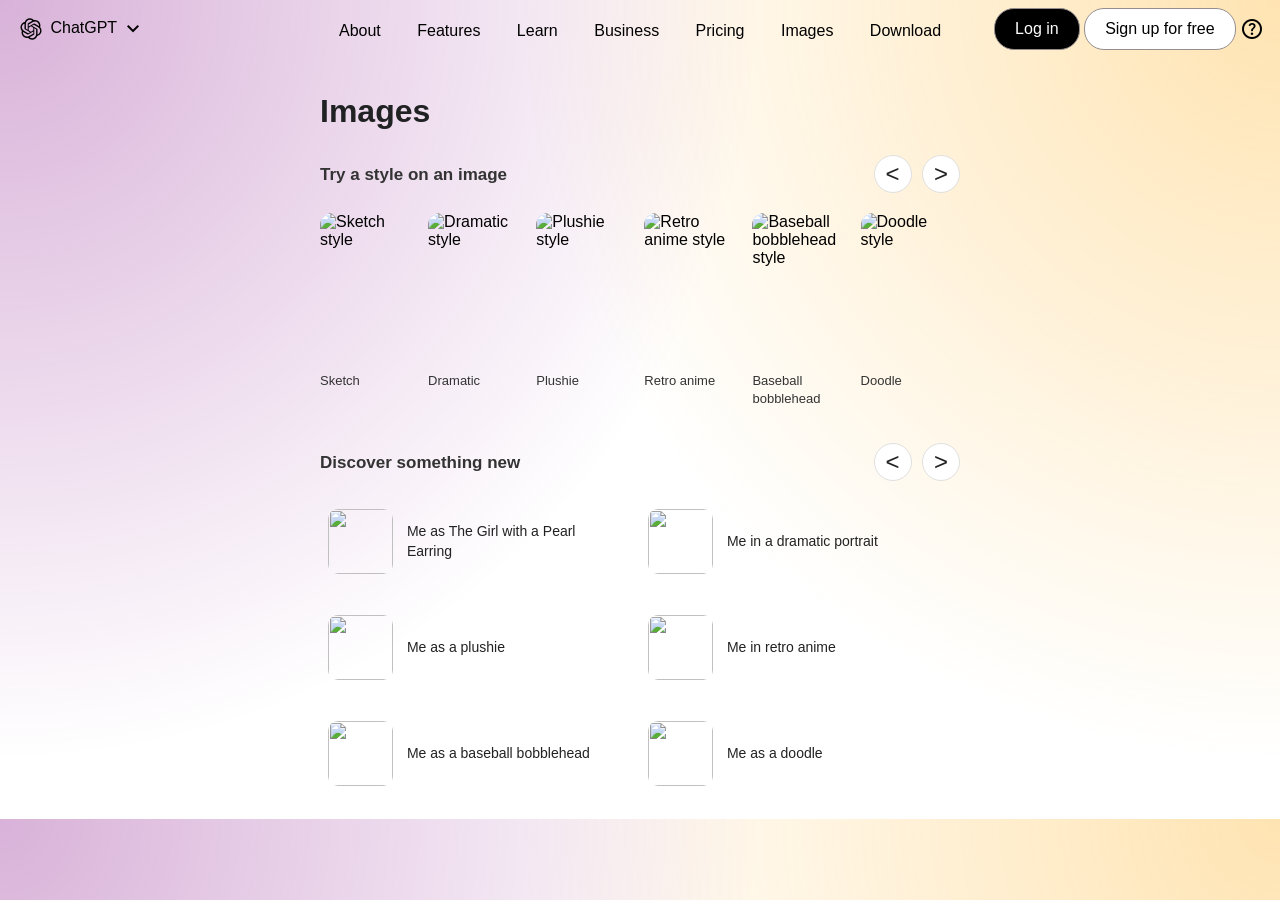
==== commit efa75652: "fix images page" ====
--- a/images.html
+++ b/images.html
@@ -24,10 +24,7 @@
             clip-rule="evenodd"
             viewBox="0 0 512 509.639"
           >
-            <path
-              fill="#fff"
-              d="M115.612 0h280.775C459.974 0 512 52.026 512 115.612v278.415c0 63.587-52.026 115.613-115.613 115.613H115.612C52.026 509.64 0 457.614 0 394.027V115.612C0 52.026 52.026 0 115.612 0z"
-            />
+      
             <path
               fill-rule="nonzero"
               d="M412.037 221.764a90.834 90.834 0 004.648-28.67 90.79 90.79 0 00-12.443-45.87c-16.37-28.496-46.738-46.089-79.605-46.089-6.466 0-12.943.683-19.264 2.04a90.765 90.765 0 00-67.881-30.515h-.576c-.059.002-.149.002-.216.002-39.807 0-75.108 25.686-87.346 63.554-25.626 5.239-47.748 21.31-60.682 44.03a91.873 91.873 0 00-12.407 46.077 91.833 91.833 0 0023.694 61.553 90.802 90.802 0 00-4.649 28.67 90.804 90.804 0 0012.442 45.87c16.369 28.504 46.74 46.087 79.61 46.087a91.81 91.81 0 0019.253-2.04 90.783 90.783 0 0067.887 30.516h.576l.234-.001c39.829 0 75.119-25.686 87.357-63.588 25.626-5.242 47.748-21.312 60.682-44.033a91.718 91.718 0 0012.383-46.035 91.83 91.83 0 00-23.693-61.553l-.004-.005zM275.102 413.161h-.094a68.146 68.146 0 01-43.611-15.8 56.936 56.936 0 002.155-1.221l72.54-41.901a11.799 11.799 0 005.962-10.251V241.651l30.661 17.704c.326.163.55.479.596.84v84.693c-.042 37.653-30.554 68.198-68.21 68.273h.001zm-146.689-62.649a68.128 68.128 0 01-9.152-34.085c0-3.904.341-7.817 1.005-11.663.539.323 1.48.897 2.155 1.285l72.54 41.901a11.832 11.832 0 0011.918-.002l88.563-51.137v35.408a1.1 1.1 0 01-.438.94l-73.33 42.339a68.43 68.43 0 01-34.11 9.12 68.359 68.359 0 01-59.15-34.11l-.001.004zm-19.083-158.36a68.044 68.044 0 0135.538-29.934c0 .625-.036 1.731-.036 2.5v83.801l-.001.07a11.79 11.79 0 005.954 10.242l88.564 51.13-30.661 17.704a1.096 1.096 0 01-1.034.093l-73.337-42.375a68.36 68.36 0 01-34.095-59.143 68.412 68.412 0 019.112-34.085l-.004-.003zm251.907 58.621l-88.563-51.137 30.661-17.697a1.097 1.097 0 011.034-.094l73.337 42.339c21.109 12.195 34.132 34.746 34.132 59.132 0 28.604-17.849 54.199-44.686 64.078v-86.308c.004-.032.004-.065.004-.096 0-4.219-2.261-8.119-5.919-10.217zm30.518-45.93c-.539-.331-1.48-.898-2.155-1.286l-72.54-41.901a11.842 11.842 0 00-5.958-1.611c-2.092 0-4.15.558-5.957 1.611l-88.564 51.137v-35.408l-.001-.061a1.1 1.1 0 01.44-.88l73.33-42.303a68.301 68.301 0 0134.108-9.129c37.704 0 68.281 30.577 68.281 68.281a68.69 68.69 0 01-.984 11.545v.005zm-191.843 63.109l-30.668-17.704a1.09 1.09 0 01-.596-.84v-84.692c.016-37.685 30.593-68.236 68.281-68.236a68.332 68.332 0 0143.689 15.804 63.09 63.09 0 00-2.155 1.222l-72.54 41.9a11.794 11.794 0 00-5.961 10.248v.068l-.05 102.23zm16.655-35.91l39.445-22.782 39.444 22.767v45.55l-39.444 22.767-39.445-22.767v-45.535z"
--- a/styleImages.css
+++ b/styleImages.css
@@ -2,6 +2,12 @@
   margin: 0;
   font-family: Arial, sans-serif;
   text-align: center;
+
+
+  background-image:
+    radial-gradient(circle at top left, rgba(128, 0, 128, 0.3), transparent 50%),
+    radial-gradient(circle at top right, rgba(255, 165, 0, 0.3), transparent 50%);
+
 }
 
 .navbar {
@@ -101,7 +107,7 @@
 }
 
 
-.img{
+.img {
   width: 200px;
   height: 200px;
   border-radius: 15px;
@@ -265,4 +271,4 @@
     width: 100%;
     margin-right: 0;
   }
-}
+}
